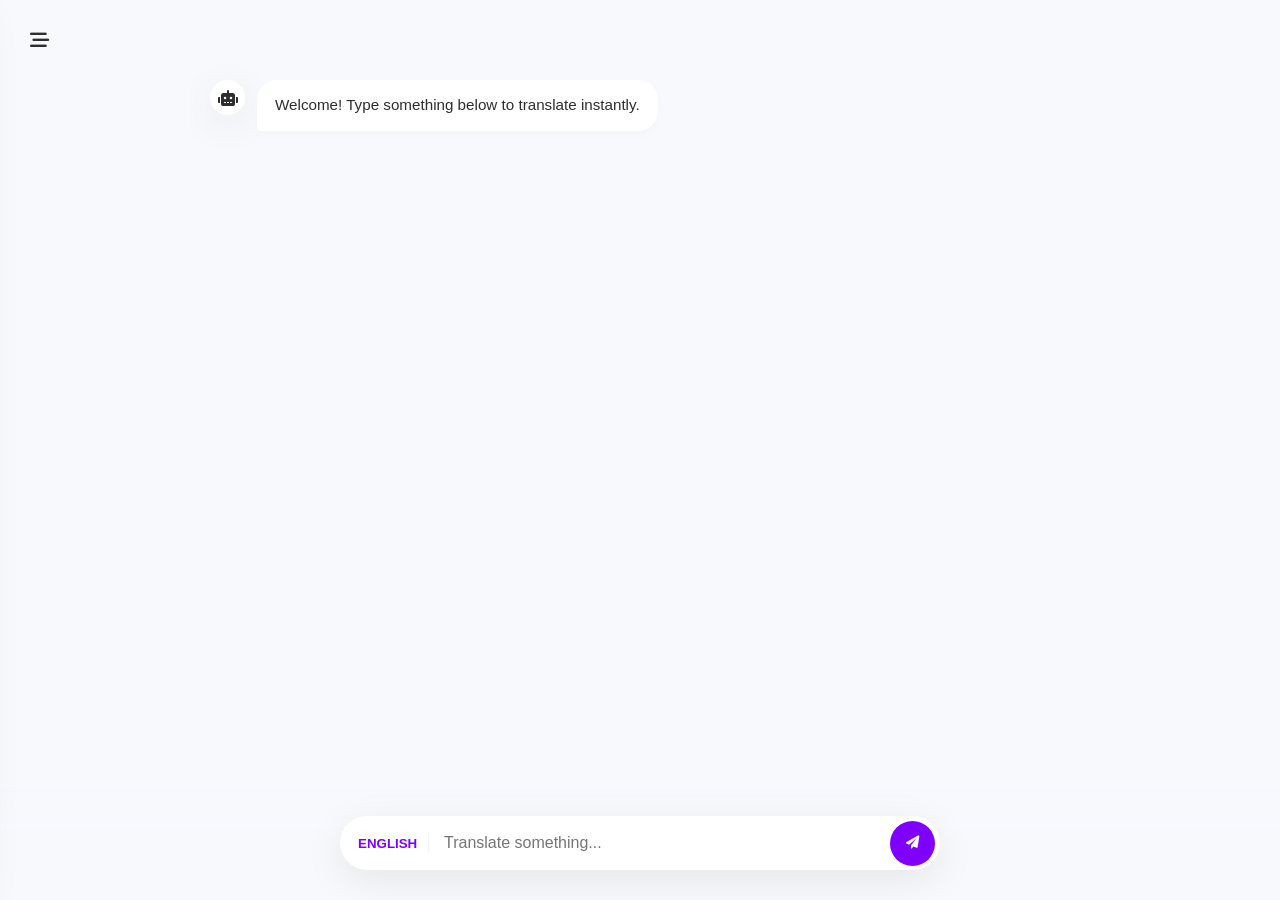
==== public/index.html @ 916c2ad9 "first commit" ====
<!DOCTYPE html>
<html lang="en">
<head>
    <meta charset="UTF-8">
    <meta name="viewport" content="width=device-width, initial-scale=1.0, maximum-scale=1.0, user-scalable=no">
    <title>AI Translator</title>
    <link rel="stylesheet" href="https://cdnjs.cloudflare.com/ajax/libs/font-awesome/6.0.0/css/all.min.css">
    <link rel="stylesheet" href="style.css">
</head>
<body>
    <button id="openSidebar" class="menu-trigger">
        <i class="fa-solid fa-bars-staggered"></i>
    </button>

    <div id="sidebar" class="sidebar">
        <div class="sidebar-header">
            <p class="heading">Settings</p>
            <button id="closeSidebar"><i class="fa-solid fa-xmark"></i></button>
        </div>
        
        <div class="history-container">
            <p class="section-label">Recent Translations</p>
            <div id="historyList"></div>
        </div>

        <div class="sidebar-footer">
            <div class="toggle-group">
                <span>Dark Mode</span>
                <label class="switch">
                    <input type="checkbox" id="darkModeToggle">
                    <span class="slider round"></span>
                </label>
            </div>
            <div class="toggle-group">
                <span>Auto-Detect</span>
                <label class="switch">
                    <input type="checkbox" id="autoDetectToggle" checked>
                    <span class="slider round"></span>
                </label>
            </div>
            <button id="logoutBtn" class="secondary-btn">Logout</button>
        </div>
    </div>

    <main class="app-container">
        <div id="chatArea" class="chat-area">
            <div class="message-group ai">
                <div class="avatar"><i class="fa-solid fa-robot"></i></div>
                <div class="message shadow-sm">Welcome! Type something below to translate instantly.</div>
            </div>
        </div>

        <div class="input-container">
            <div class="pill-bar" id="pillBar">
                <div class="select-wrapper">
                    <select id="targetLang" class="lang-select">
                        <option value="en">ENGLISH</option>
                        <option value="es">SPANISH</option>
                        <option value="fr">FRENCH</option>
                        <option value="de">GERMAN</option>
                        <option value="hi">HINDI</option>
                        <option value="te">TELUGU</option>
                        <option value="zh-CN">CHINESE</option>
                        <option value="ar">ARABIC</option>
                    </select>
                </div>
                
                <input type="text" id="userInput" placeholder="Translate something..." class="inputField" autocomplete="off">
                
                <button id="submitBtn">
                    <i class="fa-solid fa-paper-plane"></i>
                </button>
            </div>
        </div>
    </main>

    <script src="script.js"></script>
</body>
</html>
---- public/style.css ----
/* --- 1. THEMES & VARIABLES --- */
:root {
    --primary: #8000ff;
    --primary-light: #9d3dff;
    --bg: #f8f9fd;
    --card: #ffffff;
    --text: #2e2e2e;
    --shadow: 0px 10px 40px rgba(0, 0, 0, 0.08);
}

body.dark {
    --bg: #0f0f0f;
    --card: #1a1a1a;
    --text: #ececec;
    --shadow: 0px 10px 40px rgba(0, 0, 0, 0.4);
}

/* --- 2. BASE RESET --- */
* { 
    box-sizing: border-box; 
    -webkit-tap-highlight-color: transparent; 
}

body {
    margin: 0; 
    font-family: 'Segoe UI', Roboto, Helvetica, Arial, sans-serif;
    background-color: var(--bg); 
    color: var(--text);
    height: 100dvh; 
    overflow: hidden; 
}

/* --- 3. SIDEBAR --- */
.sidebar {
    position: fixed; left: -320px; top: 0; width: 300px; height: 100dvh;
    background: var(--card); transition: 0.4s cubic-bezier(0.4, 0, 0.2, 1);
    z-index: 1000; padding: 25px; box-shadow: var(--shadow);
    display: flex; flex-direction: column;
}
.sidebar.active { left: 0; }

.sidebar-header { display: flex; justify-content: space-between; align-items: center; margin-bottom: 25px; }
.heading { font-weight: 700; font-size: 1.4rem; margin: 0; }

#closeSidebar, .menu-trigger {
    background: none; border: none; cursor: pointer; color: var(--text); font-size: 1.2rem;
}
.menu-trigger { position: absolute; top: 20px; left: 20px; z-index: 5; padding: 10px; }

.history-container { flex: 1; overflow-y: auto; margin: 15px 0; }
.section-label { font-weight: 700; font-size: 0.75rem; text-transform: uppercase; opacity: 0.5; letter-spacing: 1px; margin-bottom: 10px; }

.sidebar-footer { padding-top: 20px; border-top: 1px solid rgba(128, 128, 128, 0.1); }

/* --- 4. TOGGLES --- */
.toggle-group { display: flex; justify-content: space-between; align-items: center; margin-bottom: 15px; }
.switch { position: relative; display: inline-block; width: 44px; height: 24px; }
.switch input { opacity: 0; width: 0; height: 0; }
.slider { position: absolute; cursor: pointer; top: 0; left: 0; right: 0; bottom: 0; background-color: #ccc; transition: .4s; border-radius: 34px; }
.slider:before { position: absolute; content: ""; height: 18px; width: 18px; left: 3px; bottom: 3px; background-color: white; transition: .4s; border-radius: 50%; }
input:checked + .slider { background-color: var(--primary); }
input:checked + .slider:before { transform: translateX(20px); }

/* --- 5. CHAT AREA --- */
.app-container { height: 100%; display: flex; flex-direction: column; max-width: 900px; margin: 0 auto; }

.chat-area {
    flex: 1; overflow-y: auto; 
    padding: 80px 20px 150px 20px; 
    display: flex; flex-direction: column; gap: 20px;
    scroll-behavior: smooth;
}

.message-group { display: flex; gap: 12px; max-width: 85%; animation: fadeIn 0.3s ease; }
@keyframes fadeIn { from { opacity: 0; transform: translateY(10px); } to { opacity: 1; } }

.message-group.user { align-self: flex-end; flex-direction: row-reverse; }
.message { padding: 14px 18px; border-radius: 20px; font-size: 0.95rem; line-height: 1.5; box-shadow: 0 4px 10px rgba(0,0,0,0.02); }
.user .message { background: var(--primary); color: white; border-bottom-right-radius: 4px; }
.ai .message { background: var(--card); border-bottom-left-radius: 4px; }
.avatar { width: 35px; height: 35px; border-radius: 50%; background: var(--card); display: flex; align-items: center; justify-content: center; box-shadow: var(--shadow); }

/* --- 6. THE PILL BAR (INPUT) --- */
.input-container {
    position: fixed; bottom: 0; left: 0; width: 100%; 
    padding: 30px 20px; background: linear-gradient(transparent, var(--bg) 40%); 
    pointer-events: none; z-index: 999;
}

.pill-bar {
    pointer-events: auto;
    position: relative;
    display: flex;
    align-items: center;
    background: var(--card); /* The middle is solid */
    border-radius: 50px;
    width: 100%;
    max-width: 600px;
    margin: 0 auto;
    padding: 3px; /* This padding allows the background to show through as a border */
    box-shadow: var(--shadow);
    z-index: 10;
    overflow: hidden; /* Cops the "helicopter" gradient */
}

/* --- 7. THE BORDER ANIMATION (The Fixed Helicopter) --- */
.pill-bar.loading::before {
    content: "";
    position: absolute;
    /* Create a giant rotating square that covers the corners when turning */
    width: 150%;
    height: 500%; 
    top: -200%;
    left: -25%;
    background: conic-gradient(from 0deg, transparent, var(--primary), #29dbbc, #ff00ea, transparent);
    animation: rotateHelicopter 2s linear infinite;
    z-index: 1;
}

/* This is a "cap" that hides the rotating square everywhere except the 3px edge */
.pill-bar.loading::after {
    content: "";
    position: absolute;
    inset: 3px; /* border thickness */
    background: var(--card);
    border-radius: 50px;
    z-index: 2;
}

@keyframes rotateHelicopter {
    from { transform: rotate(0deg); }
    to { transform: rotate(360deg); }
}

/* Content layer to stay above the animation */
.select-wrapper, .inputField, #submitBtn {
    position: relative;
    z-index: 5; 
}

/* Dropdown/Input inner styling */
.select-wrapper { border-right: 1px solid rgba(128,128,128,0.1); margin-left: 15px; padding-right: 10px; }
.lang-select { appearance: none; border: none; background: transparent; color: var(--primary); font-weight: 700; outline: none; cursor: pointer; }

.inputField { 
    flex: 1; border: none; background: transparent; padding: 15px; 
    font-size: 1rem; color: var(--text); outline: none; 
}

#submitBtn {
    background: var(--primary); color: white; border: none; 
    width: 45px; height: 45px; border-radius: 50%; cursor: pointer;
    display: flex; align-items: center; justify-content: center; margin-right: 2px;
}

/* UTILITIES */
.history-item { padding: 12px; border-radius: 12px; background: rgba(128,0,255,0.05); margin-bottom: 8px; cursor: pointer; }
.secondary-btn { width: 100%; background: #2e2e2e; color: white; border: none; padding: 12px; border-radius: 12px; cursor: pointer; margin-top: 10px; }
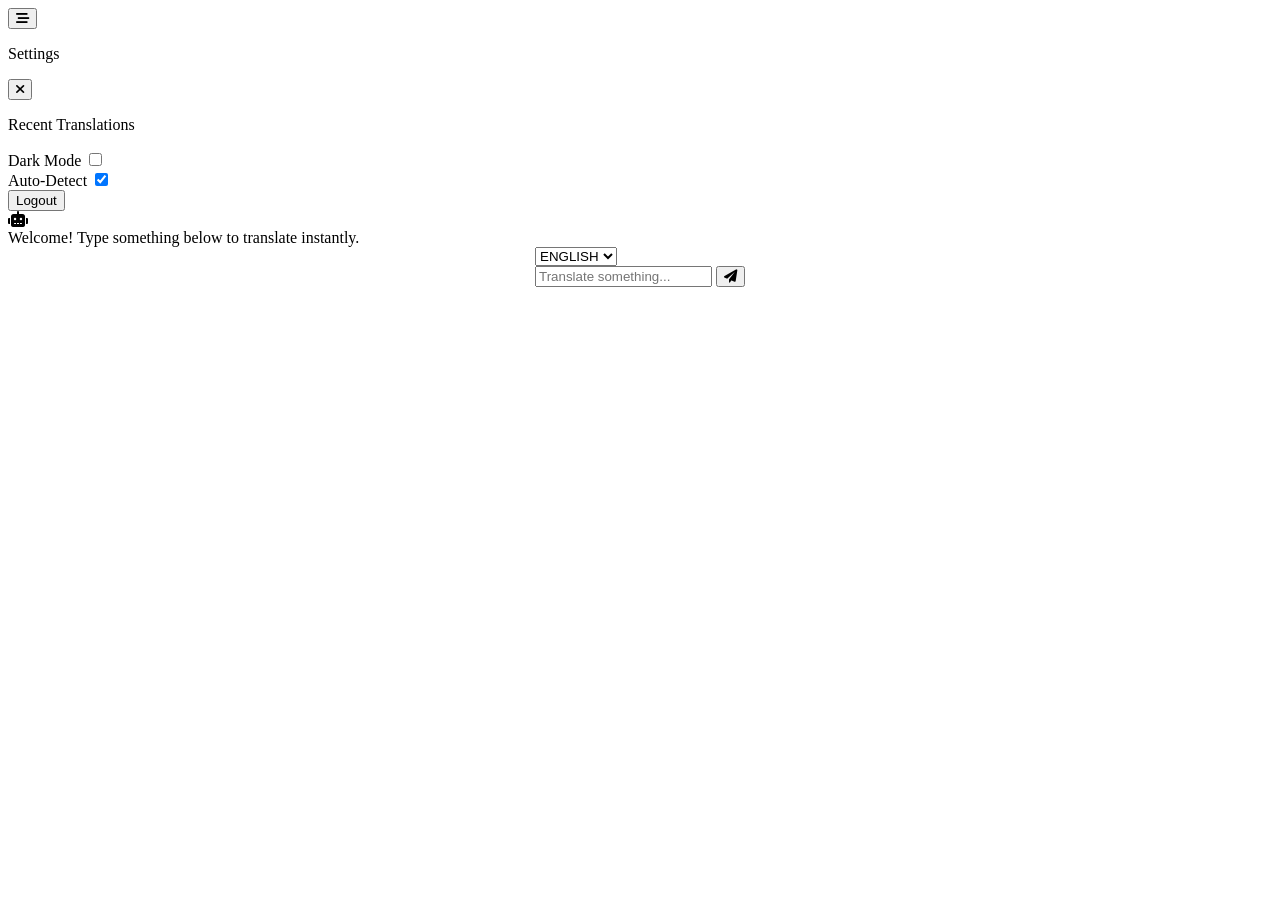
==== commit b0233b2e: "Full feature update" ====
--- a/public/index.html
+++ b/public/index.html
@@ -1,3 +1,4 @@
+<!-- index.html -->
 <!DOCTYPE html>
 <html lang="en">
 <head>
--- a/public/style.css
+++ b/public/style.css
@@ -1,158 +1,34 @@
-/* --- 1. THEMES & VARIABLES --- */
-:root {
-    --primary: #8000ff;
-    --primary-light: #9d3dff;
-    --bg: #f8f9fd;
-    --card: #ffffff;
-    --text: #2e2e2e;
-    --shadow: 0px 10px 40px rgba(0, 0, 0, 0.08);
+/* All your current CSS remains, but update these specific sections for better finish */
+
+/* Custom Scrollbar for better UI */
+.chat-area::-webkit-scrollbar { width: 4px; }
+.chat-area::-webkit-scrollbar-thumb { background: var(--primary); border-radius: 10px; opacity: 0.3; }
+
+/* Better Mobile Font handling */
+@media (max-width: 600px) {
+    .message { font-size: 0.85rem; padding: 10px 14px; }
+    .heading { font-size: 1.1rem; }
+    .inputField { font-size: 0.9rem; }
 }
 
-body.dark {
-    --bg: #0f0f0f;
-    --card: #1a1a1a;
-    --text: #ececec;
-    --shadow: 0px 10px 40px rgba(0, 0, 0, 0.4);
+/* History Item - ensure text doesn't bleed out */
+.history-item {
+    padding: 12px;
+    border-radius: 12px;
+    background: rgba(128,0,255,0.05);
+    margin-bottom: 8px;
+    cursor: pointer;
+    overflow: hidden;
+    border: 1px solid transparent;
+}
+.history-item:hover {
+    border-color: var(--primary);
+    background: rgba(128,0,255,0.1);
 }
 
-/* --- 2. BASE RESET --- */
-* { 
-    box-sizing: border-box; 
-    -webkit-tap-highlight-color: transparent; 
-}
-
-body {
-    margin: 0; 
-    font-family: 'Segoe UI', Roboto, Helvetica, Arial, sans-serif;
-    background-color: var(--bg); 
-    color: var(--text);
-    height: 100dvh; 
-    overflow: hidden; 
-}
-
-/* --- 3. SIDEBAR --- */
-.sidebar {
-    position: fixed; left: -320px; top: 0; width: 300px; height: 100dvh;
-    background: var(--card); transition: 0.4s cubic-bezier(0.4, 0, 0.2, 1);
-    z-index: 1000; padding: 25px; box-shadow: var(--shadow);
-    display: flex; flex-direction: column;
-}
-.sidebar.active { left: 0; }
-
-.sidebar-header { display: flex; justify-content: space-between; align-items: center; margin-bottom: 25px; }
-.heading { font-weight: 700; font-size: 1.4rem; margin: 0; }
-
-#closeSidebar, .menu-trigger {
-    background: none; border: none; cursor: pointer; color: var(--text); font-size: 1.2rem;
-}
-.menu-trigger { position: absolute; top: 20px; left: 20px; z-index: 5; padding: 10px; }
-
-.history-container { flex: 1; overflow-y: auto; margin: 15px 0; }
-.section-label { font-weight: 700; font-size: 0.75rem; text-transform: uppercase; opacity: 0.5; letter-spacing: 1px; margin-bottom: 10px; }
-
-.sidebar-footer { padding-top: 20px; border-top: 1px solid rgba(128, 128, 128, 0.1); }
-
-/* --- 4. TOGGLES --- */
-.toggle-group { display: flex; justify-content: space-between; align-items: center; margin-bottom: 15px; }
-.switch { position: relative; display: inline-block; width: 44px; height: 24px; }
-.switch input { opacity: 0; width: 0; height: 0; }
-.slider { position: absolute; cursor: pointer; top: 0; left: 0; right: 0; bottom: 0; background-color: #ccc; transition: .4s; border-radius: 34px; }
-.slider:before { position: absolute; content: ""; height: 18px; width: 18px; left: 3px; bottom: 3px; background-color: white; transition: .4s; border-radius: 50%; }
-input:checked + .slider { background-color: var(--primary); }
-input:checked + .slider:before { transform: translateX(20px); }
-
-/* --- 5. CHAT AREA --- */
-.app-container { height: 100%; display: flex; flex-direction: column; max-width: 900px; margin: 0 auto; }
-
-.chat-area {
-    flex: 1; overflow-y: auto; 
-    padding: 80px 20px 150px 20px; 
-    display: flex; flex-direction: column; gap: 20px;
-    scroll-behavior: smooth;
-}
-
-.message-group { display: flex; gap: 12px; max-width: 85%; animation: fadeIn 0.3s ease; }
-@keyframes fadeIn { from { opacity: 0; transform: translateY(10px); } to { opacity: 1; } }
-
-.message-group.user { align-self: flex-end; flex-direction: row-reverse; }
-.message { padding: 14px 18px; border-radius: 20px; font-size: 0.95rem; line-height: 1.5; box-shadow: 0 4px 10px rgba(0,0,0,0.02); }
-.user .message { background: var(--primary); color: white; border-bottom-right-radius: 4px; }
-.ai .message { background: var(--card); border-bottom-left-radius: 4px; }
-.avatar { width: 35px; height: 35px; border-radius: 50%; background: var(--card); display: flex; align-items: center; justify-content: center; box-shadow: var(--shadow); }
-
-/* --- 6. THE PILL BAR (INPUT) --- */
+/* Ensure the pill-bar stays centered correctly */
 .input-container {
-    position: fixed; bottom: 0; left: 0; width: 100%; 
-    padding: 30px 20px; background: linear-gradient(transparent, var(--bg) 40%); 
-    pointer-events: none; z-index: 999;
-}
-
-.pill-bar {
-    pointer-events: auto;
-    position: relative;
     display: flex;
+    justify-content: center;
     align-items: center;
-    background: var(--card); /* The middle is solid */
-    border-radius: 50px;
-    width: 100%;
-    max-width: 600px;
-    margin: 0 auto;
-    padding: 3px; /* This padding allows the background to show through as a border */
-    box-shadow: var(--shadow);
-    z-index: 10;
-    overflow: hidden; /* Cops the "helicopter" gradient */
-}
-
-/* --- 7. THE BORDER ANIMATION (The Fixed Helicopter) --- */
-.pill-bar.loading::before {
-    content: "";
-    position: absolute;
-    /* Create a giant rotating square that covers the corners when turning */
-    width: 150%;
-    height: 500%; 
-    top: -200%;
-    left: -25%;
-    background: conic-gradient(from 0deg, transparent, var(--primary), #29dbbc, #ff00ea, transparent);
-    animation: rotateHelicopter 2s linear infinite;
-    z-index: 1;
-}
-
-/* This is a "cap" that hides the rotating square everywhere except the 3px edge */
-.pill-bar.loading::after {
-    content: "";
-    position: absolute;
-    inset: 3px; /* border thickness */
-    background: var(--card);
-    border-radius: 50px;
-    z-index: 2;
-}
-
-@keyframes rotateHelicopter {
-    from { transform: rotate(0deg); }
-    to { transform: rotate(360deg); }
-}
-
-/* Content layer to stay above the animation */
-.select-wrapper, .inputField, #submitBtn {
-    position: relative;
-    z-index: 5; 
-}
-
-/* Dropdown/Input inner styling */
-.select-wrapper { border-right: 1px solid rgba(128,128,128,0.1); margin-left: 15px; padding-right: 10px; }
-.lang-select { appearance: none; border: none; background: transparent; color: var(--primary); font-weight: 700; outline: none; cursor: pointer; }
-
-.inputField { 
-    flex: 1; border: none; background: transparent; padding: 15px; 
-    font-size: 1rem; color: var(--text); outline: none; 
-}
-
-#submitBtn {
-    background: var(--primary); color: white; border: none; 
-    width: 45px; height: 45px; border-radius: 50%; cursor: pointer;
-    display: flex; align-items: center; justify-content: center; margin-right: 2px;
-}
-
-/* UTILITIES */
-.history-item { padding: 12px; border-radius: 12px; background: rgba(128,0,255,0.05); margin-bottom: 8px; cursor: pointer; }
-.secondary-btn { width: 100%; background: #2e2e2e; color: white; border: none; padding: 12px; border-radius: 12px; cursor: pointer; margin-top: 10px; }+}
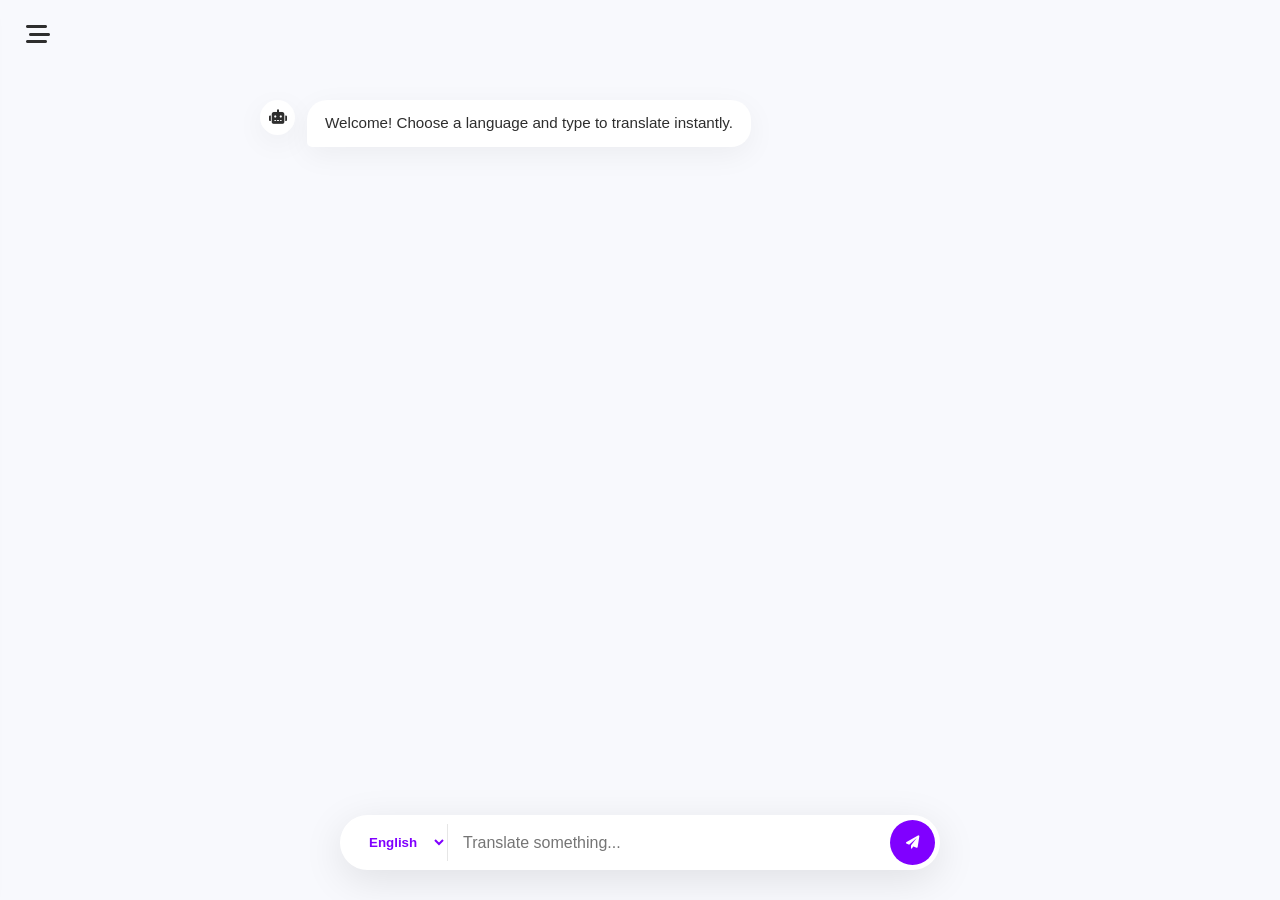
==== commit 37754a62: "Move frontend to public folder for zero-conf serving" ====
--- a/public/index.html
+++ b/public/index.html
@@ -1,4 +1,3 @@
-<!-- index.html -->
 <!DOCTYPE html>
 <html lang="en">
 <head>
@@ -9,68 +8,66 @@
     <link rel="stylesheet" href="style.css">
 </head>
 <body>
-    <button id="openSidebar" class="menu-trigger">
-        <i class="fa-solid fa-bars-staggered"></i>
-    </button>
+    <!-- Hamburger Menu Trigger -->
+    <button id="openSidebar" class="menu-trigger"><i class="fa-solid fa-bars-staggered"></i></button>
 
+    <!-- Sidebar Overlay & Sidebar -->
+    <div id="sidebarOverlay" class="sidebar-overlay"></div>
     <div id="sidebar" class="sidebar">
         <div class="sidebar-header">
-            <p class="heading">Settings</p>
+            <span class="heading">Menu</span>
             <button id="closeSidebar"><i class="fa-solid fa-xmark"></i></button>
         </div>
         
         <div class="history-container">
-            <p class="section-label">Recent Translations</p>
+            <p class="section-label">History</p>
             <div id="historyList"></div>
         </div>
 
         <div class="sidebar-footer">
-            <div class="toggle-group">
+            <div class="setting-row">
                 <span>Dark Mode</span>
                 <label class="switch">
                     <input type="checkbox" id="darkModeToggle">
                     <span class="slider round"></span>
                 </label>
             </div>
-            <div class="toggle-group">
+            <div class="setting-row">
                 <span>Auto-Detect</span>
                 <label class="switch">
                     <input type="checkbox" id="autoDetectToggle" checked>
                     <span class="slider round"></span>
                 </label>
             </div>
-            <button id="logoutBtn" class="secondary-btn">Logout</button>
+            <button id="logoutBtn" class="pill-button secondary">Logout</button>
         </div>
     </div>
 
-    <main class="app-container">
+    <!-- Main Content Area -->
+    <main class="app-main">
         <div id="chatArea" class="chat-area">
             <div class="message-group ai">
                 <div class="avatar"><i class="fa-solid fa-robot"></i></div>
-                <div class="message shadow-sm">Welcome! Type something below to translate instantly.</div>
+                <div class="bubble">Welcome! Choose a language and type to translate instantly.</div>
             </div>
         </div>
 
+        <!-- Animated Bottom Input -->
         <div class="input-container">
             <div class="pill-bar" id="pillBar">
-                <div class="select-wrapper">
-                    <select id="targetLang" class="lang-select">
-                        <option value="en">ENGLISH</option>
-                        <option value="es">SPANISH</option>
-                        <option value="fr">FRENCH</option>
-                        <option value="de">GERMAN</option>
-                        <option value="hi">HINDI</option>
-                        <option value="te">TELUGU</option>
-                        <option value="zh-CN">CHINESE</option>
-                        <option value="ar">ARABIC</option>
+                <div class="lang-selector">
+                    <select id="targetLang">
+                        <option value="en">English</option>
+                        <option value="es">Spanish</option>
+                        <option value="fr">French</option>
+                        <option value="de">German</option>
+                        <option value="hi">Hindi</option>
+                        <option value="zh-CN">Chinese</option>
+                        <option value="te">Telugu</option>
                     </select>
                 </div>
-                
-                <input type="text" id="userInput" placeholder="Translate something..." class="inputField" autocomplete="off">
-                
-                <button id="submitBtn">
-                    <i class="fa-solid fa-paper-plane"></i>
-                </button>
+                <input type="text" id="userInput" placeholder="Translate something..." autocomplete="off">
+                <button id="submitBtn"><i class="fa-solid fa-paper-plane"></i></button>
             </div>
         </div>
     </main>
--- a/public/style.css
+++ b/public/style.css
@@ -1,34 +1,96 @@
-/* All your current CSS remains, but update these specific sections for better finish */
-
-/* Custom Scrollbar for better UI */
-.chat-area::-webkit-scrollbar { width: 4px; }
-.chat-area::-webkit-scrollbar-thumb { background: var(--primary); border-radius: 10px; opacity: 0.3; }
-
-/* Better Mobile Font handling */
-@media (max-width: 600px) {
-    .message { font-size: 0.85rem; padding: 10px 14px; }
-    .heading { font-size: 1.1rem; }
-    .inputField { font-size: 0.9rem; }
+:root {
+    --primary: #8000ff;
+    --primary-soft: #f4e8ff;
+    --bg: #f8f9fd;
+    --card: #ffffff;
+    --text: #2e2e2e;
+    --radius: 50px;
+    --shadow: 0px 8px 30px rgba(0,0,0,0.05);
 }
 
-/* History Item - ensure text doesn't bleed out */
-.history-item {
-    padding: 12px;
-    border-radius: 12px;
-    background: rgba(128,0,255,0.05);
-    margin-bottom: 8px;
-    cursor: pointer;
-    overflow: hidden;
-    border: 1px solid transparent;
-}
-.history-item:hover {
-    border-color: var(--primary);
-    background: rgba(128,0,255,0.1);
+body.dark {
+    --bg: #121212;
+    --card: #1e1e1e;
+    --text: #e0e0e0;
+    --shadow: 0px 8px 30px rgba(0,0,0,0.4);
+    --primary-soft: #2d1a45;
 }
 
-/* Ensure the pill-bar stays centered correctly */
-.input-container {
-    display: flex;
-    justify-content: center;
-    align-items: center;
-}+* { box-sizing: border-box; -webkit-tap-highlight-color: transparent; }
+
+body {
+    margin: 0; font-family: -apple-system, BlinkMacSystemFont, 'Segoe UI', Roboto, sans-serif;
+    background: var(--bg); color: var(--text); height: 100dvh; overflow: hidden;
+}
+
+/* Sidebar & Overlay */
+.sidebar-overlay { position: fixed; inset: 0; background: rgba(0,0,0,0.4); z-index: 998; opacity: 0; visibility: hidden; transition: 0.3s; }
+.sidebar-overlay.active { opacity: 1; visibility: visible; }
+
+.sidebar {
+    position: fixed; left: -320px; top: 0; width: 300px; height: 100%;
+    background: var(--card); z-index: 999; padding: 25px; transition: 0.4s cubic-bezier(0.4, 0, 0.2, 1);
+    display: flex; flex-direction: column; box-shadow: var(--shadow);
+}
+.sidebar.active { left: 0; }
+
+.heading { font-weight: 700; font-size: 1.5rem; color: var(--primary); }
+.section-label { font-size: 0.75rem; font-weight: 700; text-transform: uppercase; margin: 20px 0 10px; opacity: 0.5; letter-spacing: 1px; }
+
+/* History Section */
+.history-container { flex: 1; overflow-y: auto; }
+.history-item { background: var(--primary-soft); padding: 12px; border-radius: 15px; margin-bottom: 10px; cursor: pointer; }
+.history-item p { margin: 0; font-size: 0.85rem; color: var(--text); }
+.history-item span { font-size: 0.8rem; color: var(--primary); }
+
+.sidebar-footer { padding-top: 20px; border-top: 1px solid rgba(128,128,128,0.2); }
+.setting-row { display: flex; justify-content: space-between; align-items: center; margin-bottom: 15px; }
+
+/* Custom Switch Toggle */
+.switch { position: relative; width: 44px; height: 24px; }
+.switch input { opacity: 0; width: 0; height: 0; }
+.slider { position: absolute; inset: 0; background: #ccc; transition: .4s; border-radius: 34px; cursor: pointer; }
+.slider:before { position: absolute; content: ""; height: 18px; width: 18px; left: 3px; bottom: 3px; background: white; transition: .4s; border-radius: 50%; }
+input:checked + .slider { background: var(--primary); }
+input:checked + .slider:before { transform: translateX(20px); }
+
+/* Main App Layout */
+.app-main { display: flex; flex-direction: column; height: 100%; max-width: 800px; margin: 0 auto; position: relative; }
+.chat-area { flex: 1; overflow-y: auto; padding: 100px 20px 180px; display: flex; flex-direction: column; gap: 15px; scroll-behavior: smooth; }
+
+/* Chat Bubbles */
+.message-group { display: flex; gap: 12px; max-width: 85%; }
+.message-group.user { align-self: flex-end; flex-direction: row-reverse; }
+.bubble { padding: 12px 18px; border-radius: 20px; font-size: 0.95rem; line-height: 1.5; box-shadow: var(--shadow); }
+.user .bubble { background: var(--primary); color: white; border-bottom-right-radius: 5px; }
+.ai .bubble { background: var(--card); border-bottom-left-radius: 5px; }
+.avatar { width: 35px; height: 35px; background: var(--card); display: flex; align-items: center; justify-content: center; border-radius: 50%; box-shadow: var(--shadow); font-size: 0.9rem; }
+
+/* Input Container & Pill Bar */
+.input-container { position: fixed; bottom: 30px; left: 0; width: 100%; padding: 0 20px; display: flex; justify-content: center; pointer-events: none; }
+.pill-bar {
+    pointer-events: auto; display: flex; align-items: center; width: 100%; max-width: 600px;
+    background: var(--card); padding: 5px; border-radius: var(--radius); 
+    box-shadow: 0 10px 40px rgba(0,0,0,0.1); position: relative; isolation: isolate; overflow: hidden;
+}
+
+#targetLang { background: none; border: none; font-weight: 700; color: var(--primary); padding: 10px; cursor: pointer; outline: none; border-right: 1px solid rgba(128,128,128,0.2); margin-left: 10px; }
+#userInput { flex: 1; border: none; background: none; padding: 10px 15px; outline: none; font-size: 1rem; color: var(--text); }
+#submitBtn { background: var(--primary); border: none; color: white; width: 45px; height: 45px; border-radius: 50%; cursor: pointer; transition: 0.3s; }
+#submitBtn:active { transform: scale(0.9); }
+
+/* Rotating Loading Animation Fix */
+.pill-bar.loading::before {
+    content: ""; position: absolute; inset: -150%; 
+    background: conic-gradient(from 0deg, transparent, #8000ff, #29dbbc, #ff00ea, transparent);
+    animation: rot 2s linear infinite; z-index: -2;
+}
+.pill-bar.loading::after { content: ""; position: absolute; inset: 4px; background: var(--card); border-radius: var(--radius); z-index: -1; }
+@keyframes rot { to { transform: rotate(360deg); } }
+
+/* Controls */
+.menu-trigger { position: fixed; top: 20px; left: 20px; border: none; background: none; font-size: 1.5rem; cursor: pointer; color: var(--text); z-index: 10; }
+.pill-button { padding: 12px; border-radius: 12px; border: none; font-weight: 600; cursor: pointer; }
+.pill-button.secondary { width: 100%; background: #333; color: white; }
+
+#closeSidebar { background: none; border: none; font-size: 1.2rem; cursor: pointer; color: var(--text); }
